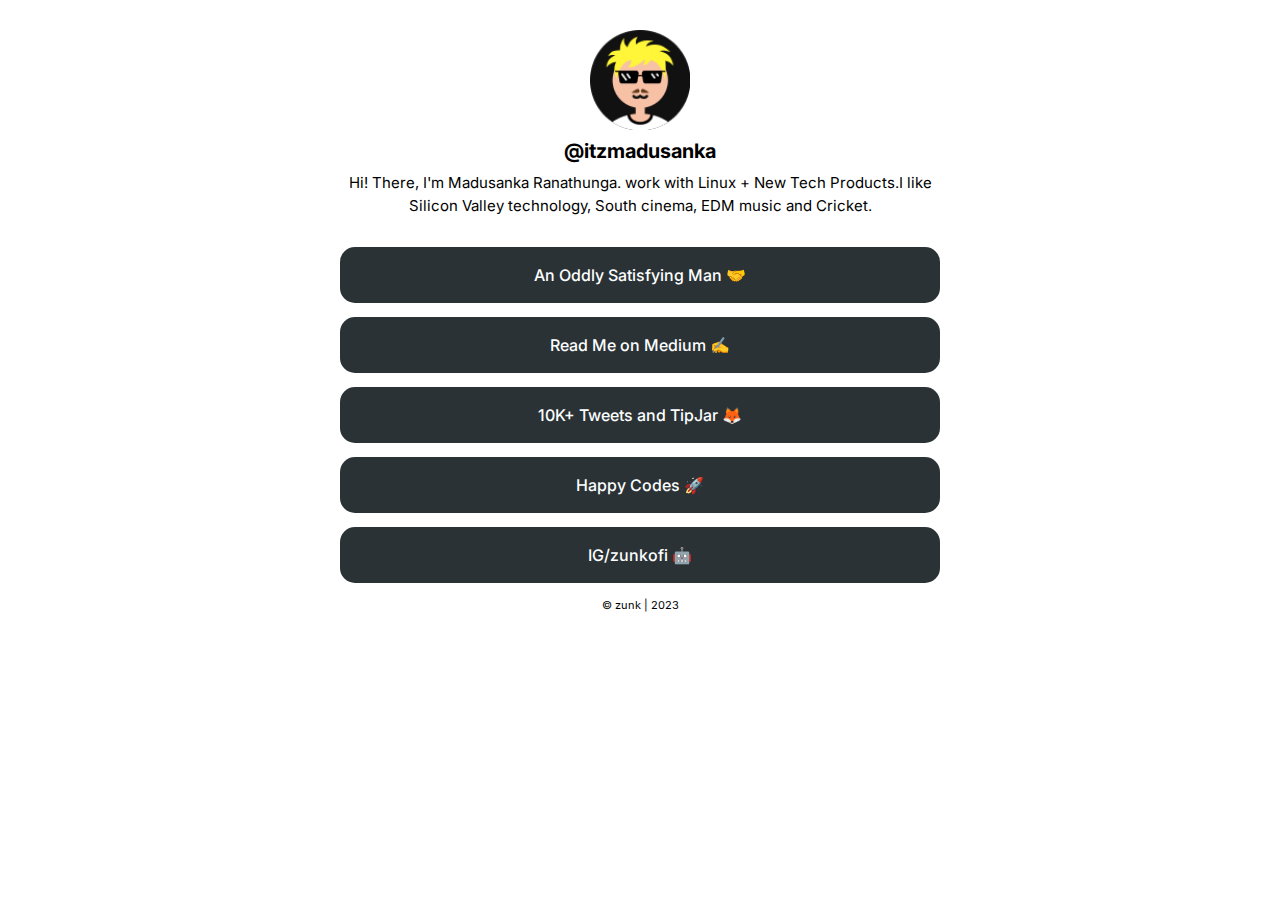
==== index.html @ 88d6d216 "Initial commit" ====
<!DOCTYPE html>
<html lang="en">
<head>
    <title>Madusanka Ranathunga | @itzmadusanka </title>
    <meta charset="UTF-8">
    <meta name="author" content="Madusanka Ranathunga" />
    <meta name="viewport" content="width=device-width, initial-scale=1.0">
    <meta http-equiv="X-UA-Compatible" content="ie=edge">
    <link rel="stylesheet" href="style.css" />
    <link rel="shortcut icon" type="image/x-icon" href="images/astronaut.png">
    <link rel="preconnect" href="https://fonts.googleapis.com">
<link rel="preconnect" href="https://fonts.gstatic.com" crossorigin>
<link href="https://fonts.googleapis.com/css2?family=Inter:wght@400;500;700&display=swap" rel="stylesheet">

</head>
<body>
    <div id="root">
        <div class="logo">
            <img src="images/42802790.png" alt="madusanka ranathunga" />
            <h1>@itzmadusanka</h1>
        <p>
            Hi! There, I'm Madusanka Ranathunga. work with Linux + New Tech Products.I like Silicon Valley technology, South cinema, EDM music and Cricket.
        </p>
        </div>
        
        <div class="button-area">
            <a href="/me">
               
                <span>
                    An Oddly Satisfying Man 🤝
                </span>
            </a>
            <a href="https://zunk.medium.com">
                
                <span>
                    Read Me on Medium ✍️​
                </span>
            </a>
            <a href="https://twitter.com/itzmadusanka">
                
                <span>
                   10K+ Tweets and TipJar ​🦊​
                </span>
            </a>
            <a href="/projects">
                
                <span>
                    Happy Codes ​🚀​
                </span>
            </a>
            <a href="https://www.instagram.com/zunkofi/">
                
                <span>
                    IG/zunkofi 🤖​
                </span>
            </a>
            
          
            
          
            
        </div>
       <p class="foot"> © zunk | 2023 </p>
    </div>

</body>
</html>
---- style.css ----
body {
    background-color: #ffffff;
    color: #000000;
    font-family: 'Inter', sans-serif;
    font-size: 14px;

}

#root {
    width: 600px;
    height: 100%;
    margin: 0 auto;
    line-height: 1.5;
}

span {
    font-weight: 500;
    font-size: 16px;
    
    

}

h1{
    font-size: 20px;
    font-weight:700;
    margin: 6px;
    padding: 0;
    
}

h2{
    font-size: 14px;
    font-weight:400;
    margin: 0;
    padding: 0;
}

p{  font-size: 15px;
    margin: 0;
    padding: 0;
    text-align: center;
}

.foot{

    text-align: center;
    font-size: 11px;
    color: #rgb(110, 99, 99)

}    

@media only screen and (max-width: 600px) {
    #root {
        width: 95%;
    }
  }

span {
    font-weight: 500;
    font-size: 16px;
    line-height: 1.5;
}



.logo {
    margin: 30px 0;
    display: flex;
    justify-content: center;
    align-items: center;
    flex-direction: column;
}

.logo img {
    width: 100px;
    height: 100px;
}

.logo span {
    font-weight: 600;
    margin-top: 20px;
    text-shadow: 1px 1px 3px rgba(0, 0, 0, 0.1);
}

.button-area a {
    text-decoration: none;
    background-color: #2a3235;
    padding: 7px;
    box-sizing: border-box;
    width: 100%;
    display: inline-flex;
    align-items: center;
    color:#fdfeff;
    border-radius: 15px;
    transition: 0.3s;
    margin-bottom: 14px;
    min-height: 56px;
}

.button-area a:hover {
   
    color: #F7F7F7;
}

.button-area a img {
    width: 50px;
    height: 50px;
}

.button-area a span {
    width: 100%;
    text-align: center;
}
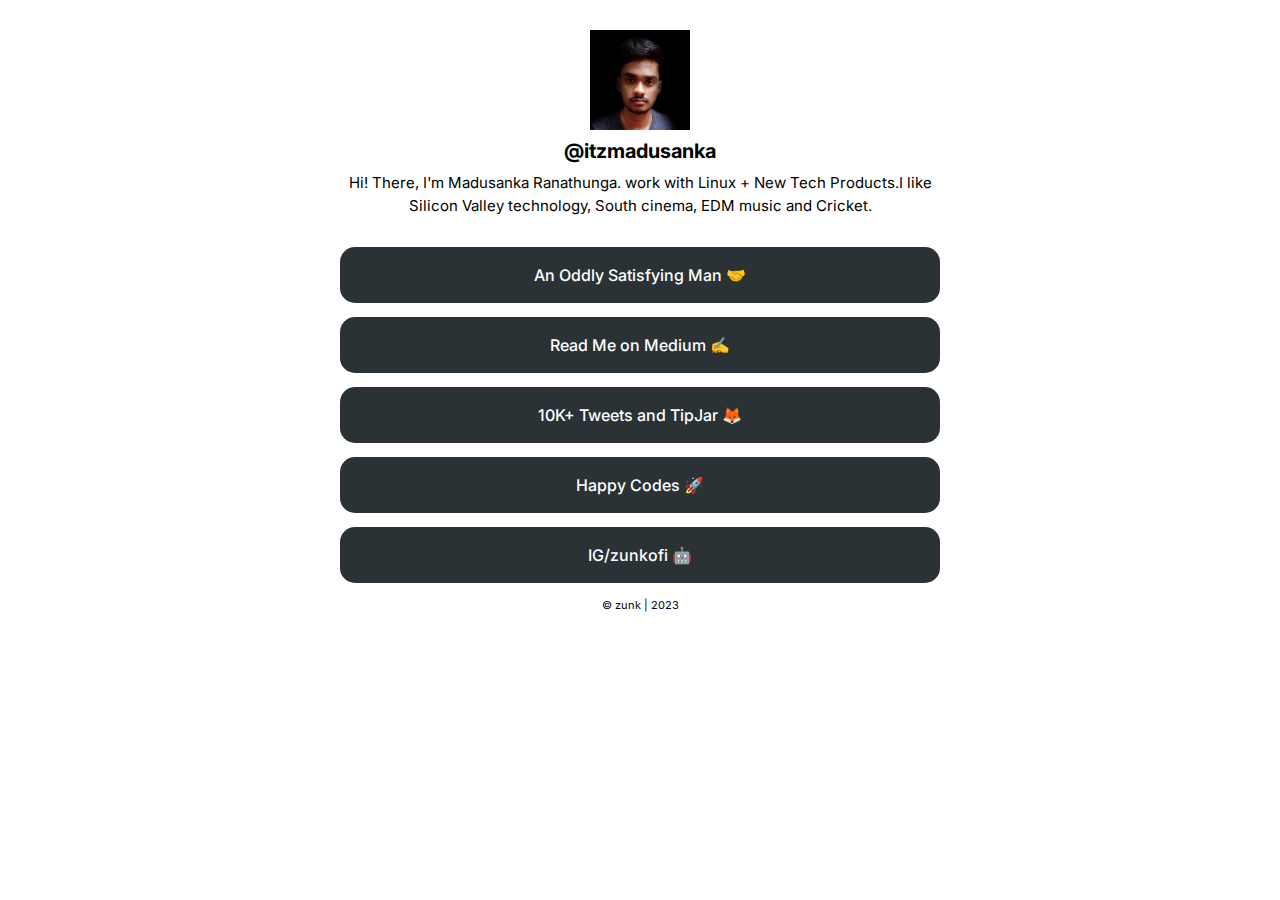
==== commit a6c86ba4: "Update index.html" ====
--- a/index.html
+++ b/index.html
@@ -8,6 +8,7 @@
     <meta http-equiv="X-UA-Compatible" content="ie=edge">
     <link rel="stylesheet" href="style.css" />
     <link rel="shortcut icon" type="image/x-icon" href="images/astronaut.png">
+    <link href="https://madusanka.net" rel="canonical">
     <link rel="preconnect" href="https://fonts.googleapis.com">
 <link rel="preconnect" href="https://fonts.gstatic.com" crossorigin>
 <link href="https://fonts.googleapis.com/css2?family=Inter:wght@400;500;700&display=swap" rel="stylesheet">
@@ -16,7 +17,7 @@
 <body>
     <div id="root">
         <div class="logo">
-            <img src="images/42802790.png" alt="madusanka ranathunga" />
+            <img src="images/home.jpg" alt="madusanka ranathunga" />
             <h1>@itzmadusanka</h1>
         <p>
             Hi! There, I'm Madusanka Ranathunga. work with Linux + New Tech Products.I like Silicon Valley technology, South cinema, EDM music and Cricket.
--- a/style.css
+++ b/style.css
@@ -103,6 +103,7 @@
 .button-area a:hover {
    
     color: #F7F7F7;
+    transform: translate3d(0px, 0px, 0px) scale(1.015);
 }
 
 .button-area a img {
@@ -113,4 +114,4 @@
 .button-area a span {
     width: 100%;
     text-align: center;
-}+}
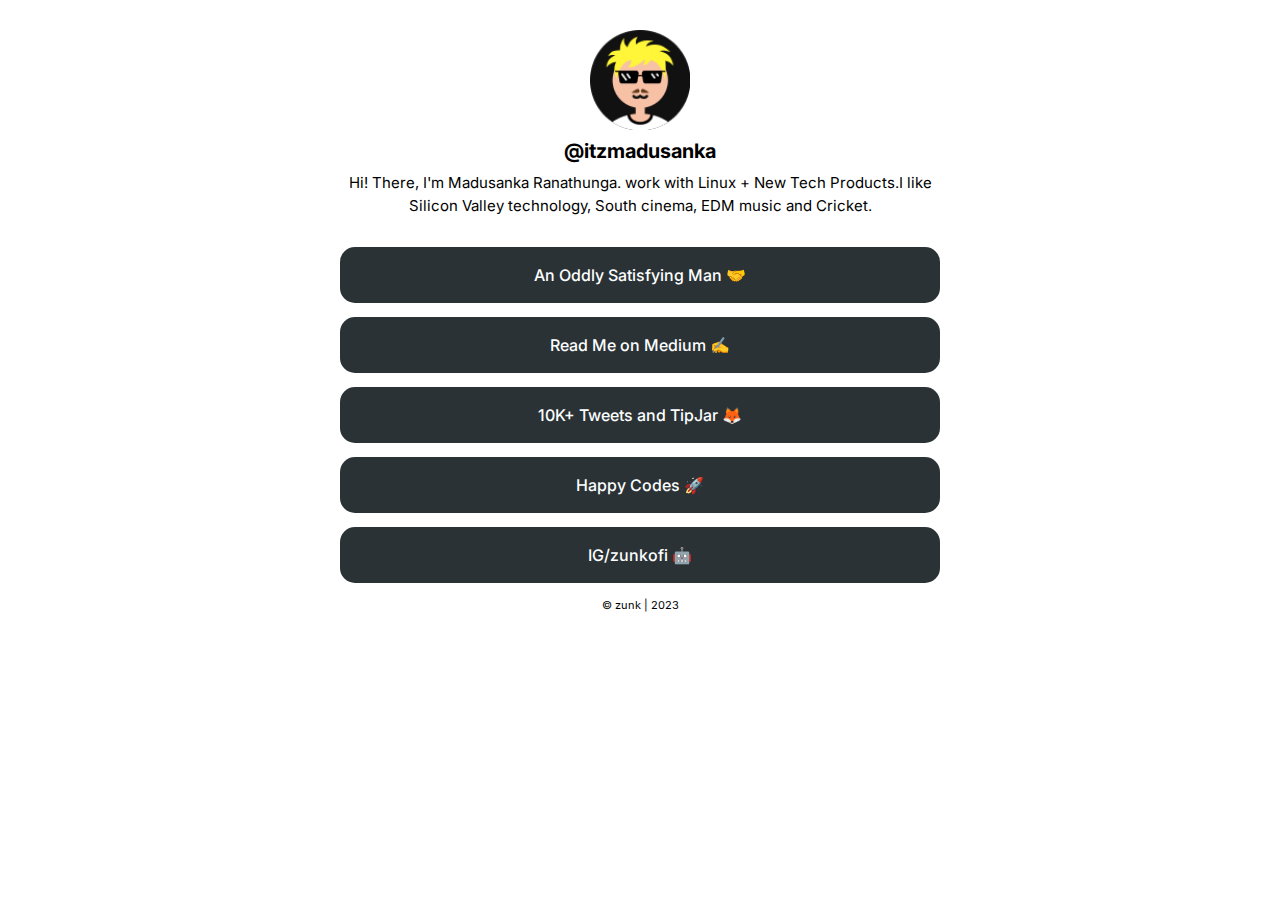
==== commit e8d5ee27: "Update index.html" ====
--- a/index.html
+++ b/index.html
@@ -17,7 +17,7 @@
 <body>
     <div id="root">
         <div class="logo">
-            <img src="images/home.jpg" alt="madusanka ranathunga" />
+            <img src="images/42802790.png" alt="madusanka ranathunga" />
             <h1>@itzmadusanka</h1>
         <p>
             Hi! There, I'm Madusanka Ranathunga. work with Linux + New Tech Products.I like Silicon Valley technology, South cinema, EDM music and Cricket.
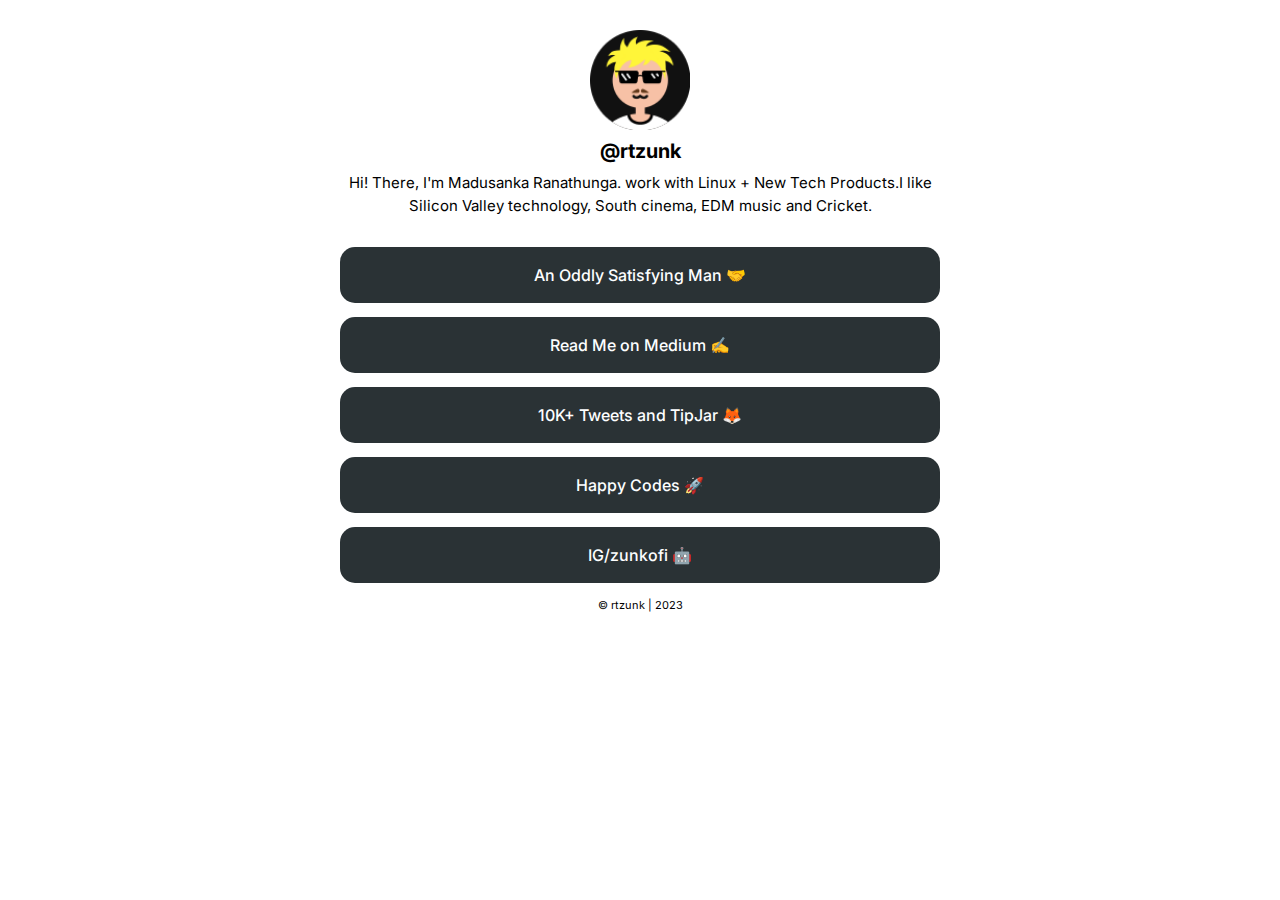
==== commit 19c6a796: "Update index.html" ====
--- a/index.html
+++ b/index.html
@@ -1,7 +1,7 @@
 <!DOCTYPE html>
 <html lang="en">
 <head>
-    <title>Madusanka Ranathunga | @itzmadusanka </title>
+    <title>Madusanka Ranathunga | @rtzunk </title>
     <meta charset="UTF-8">
     <meta name="author" content="Madusanka Ranathunga" />
     <meta name="viewport" content="width=device-width, initial-scale=1.0">
@@ -18,7 +18,7 @@
     <div id="root">
         <div class="logo">
             <img src="images/42802790.png" alt="madusanka ranathunga" />
-            <h1>@itzmadusanka</h1>
+            <h1>@rtzunk</h1>
         <p>
             Hi! There, I'm Madusanka Ranathunga. work with Linux + New Tech Products.I like Silicon Valley technology, South cinema, EDM music and Cricket.
         </p>
@@ -37,7 +37,7 @@
                     Read Me on Medium ✍️​
                 </span>
             </a>
-            <a href="https://twitter.com/itzmadusanka">
+            <a href="https://twitter.com/rtzunk">
                 
                 <span>
                    10K+ Tweets and TipJar ​🦊​
@@ -49,7 +49,7 @@
                     Happy Codes ​🚀​
                 </span>
             </a>
-            <a href="https://www.instagram.com/zunkofi/">
+            <a href="https://www.instagram.com/rtzunk/">
                 
                 <span>
                     IG/zunkofi 🤖​
@@ -61,7 +61,7 @@
           
             
         </div>
-       <p class="foot"> © zunk | 2023 </p>
+       <p class="foot"> © rtzunk | 2023 </p>
     </div>
 
 </body>
